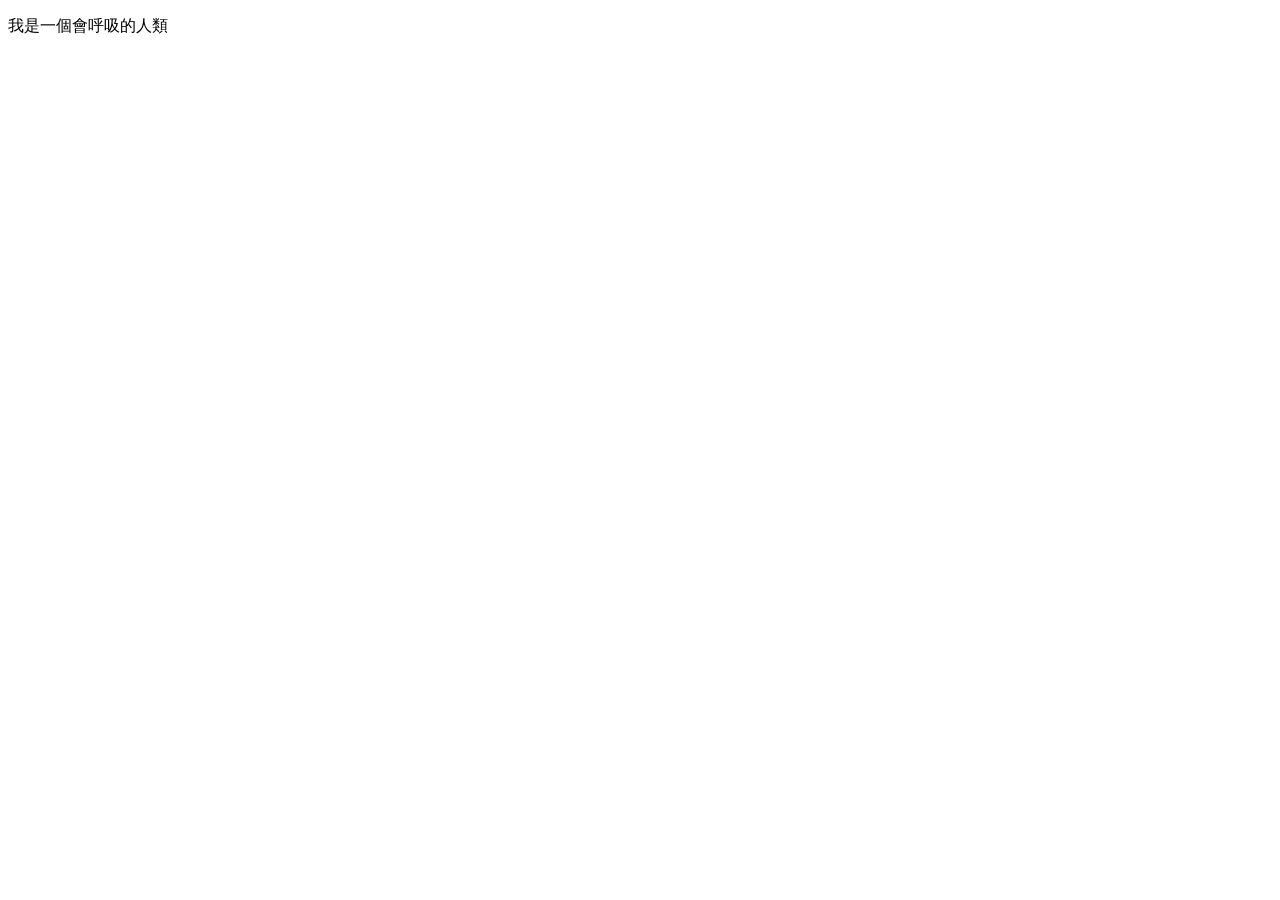
==== about.html @ a10aedde "新增關於頁面、作業頁面及首頁，包含基本的HTML結構和樣式" ====
<!DOCTYPE html>
<html lang="en">
<head>
    <meta charset="UTF-8">
    <meta name="viewport" content="width=device-width, initial-scale=1.0">
    <title>關於我的資訊</title>
</head>
<body>
    <p>我是一個會呼吸的人類</p>
</body>
</html>
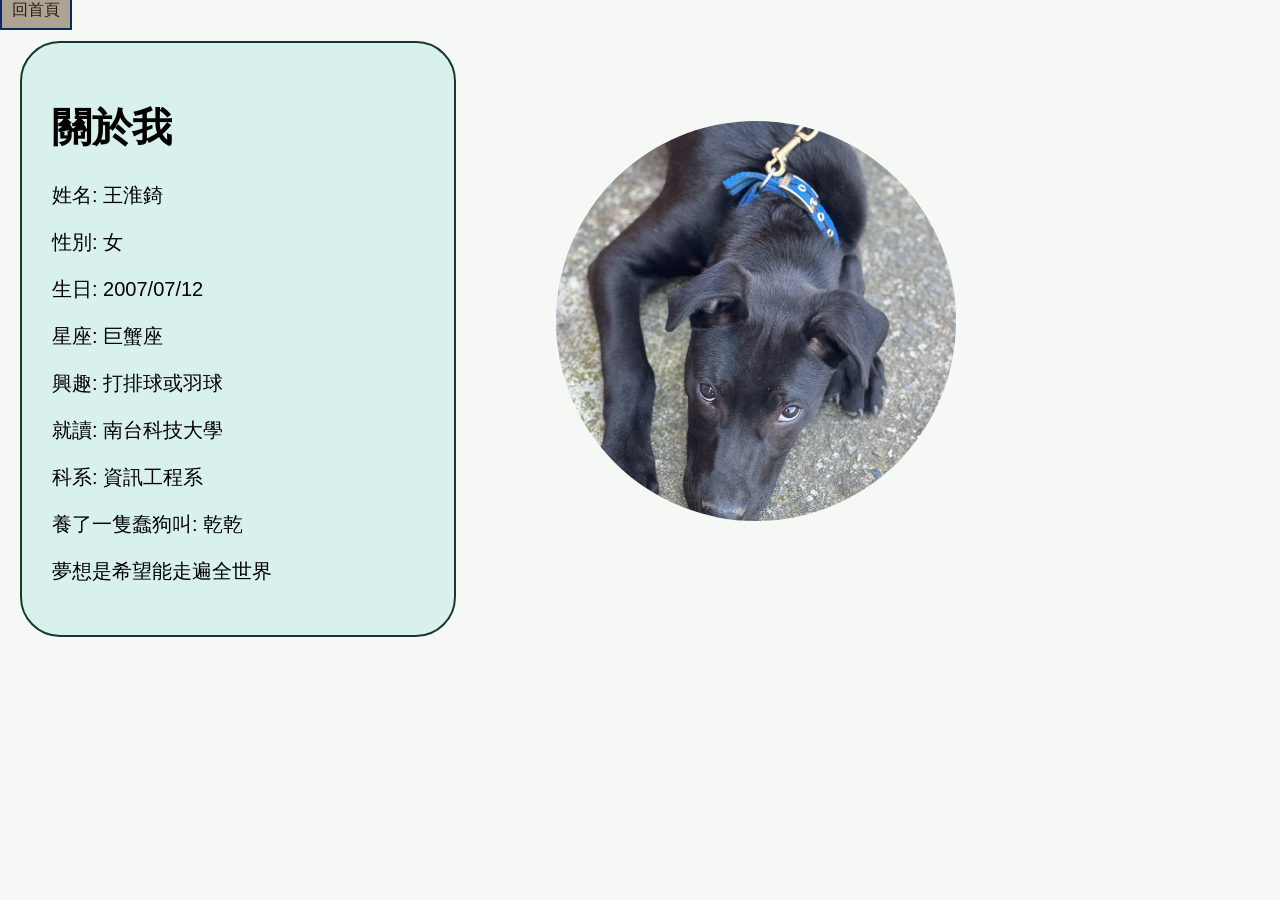
==== commit d83af554: "新增回首頁連結至各頁面，調整樣式以改善使用者介面 自我介紹以及回首頁" ====
--- a/about.html
+++ b/about.html
@@ -1,11 +1,74 @@
 <!DOCTYPE html>
-<html lang="en">
+<html lang="zh-TW">
 <head>
-    <meta charset="UTF-8">
-    <meta name="viewport" content="width=device-width, initial-scale=1.0">
-    <title>關於我的資訊</title>
+  <meta charset="UTF-8" />
+  <meta name="viewport" content="width=device-width, initial-scale=1.0"/>
+  <title>關於我的資訊</title>
+  <style>
+    body {
+        background-color: #f6f8f6; /* 設定整個頁面的背景顏色 */
+        margin: 0;
+        padding: 0;
+      }
+      .container {
+        display: flex;
+        gap: 20px;
+        padding: 20px;
+      }
+
+    .info-box {
+      border: 2px solid #18392e;
+      border-radius: 40px;
+      background-color: #d8f1ed;
+      padding: 30px;
+      font-family: Arial, sans-serif;
+      font-size: 20px;
+      width: 30%;
+    }
+
+    .image-box img {
+      width: 400px;
+      height: 400px;
+      border-radius: 50%;
+      object-fit: cover;
+      display: block;
+      margin: 0 auto;
+    }
+    .circle-image {
+        width: 200px;
+        height: 200px;
+        border-radius: 50%;
+        object-fit: cover;
+        padding: 80px; /* 調整圖片內容與邊框之間的距離 */
+      }
+      a{
+        color: rgb(42, 26, 26);
+        background-color: rgb(172, 163, 146);
+        text-decoration: none;
+        padding: 10px;
+        border: 2px solid rgb(13, 41, 100);
+    }
+
+  </style>
 </head>
 <body>
-    <p>我是一個會呼吸的人類</p>
+    <a href ="index.html">回首頁</a> <!-- 回首頁 -->
+  <div class="container">
+    <div class="info-box">
+        <h1>關於我</h1>
+      <p>姓名: 王淮錡</p>
+      <p>性別: 女</p>
+      <p>生日: 2007/07/12</p>
+      <p>星座: 巨蟹座</p>
+      <p>興趣: 打排球或羽球</p>
+      <p>就讀: 南台科技大學</p>
+      <p>科系: 資訊工程系</p>
+      <p>養了一隻蠢狗叫: 乾乾</p>
+      <p>夢想是希望能走遍全世界</p>
+    </div>
+    <div class="image-box">
+      <img src="乾乾.jpg" alt="乾乾的照片"class="circle-image"/>
+    </div>
+  </div> 
 </body>
-</html>+</html>
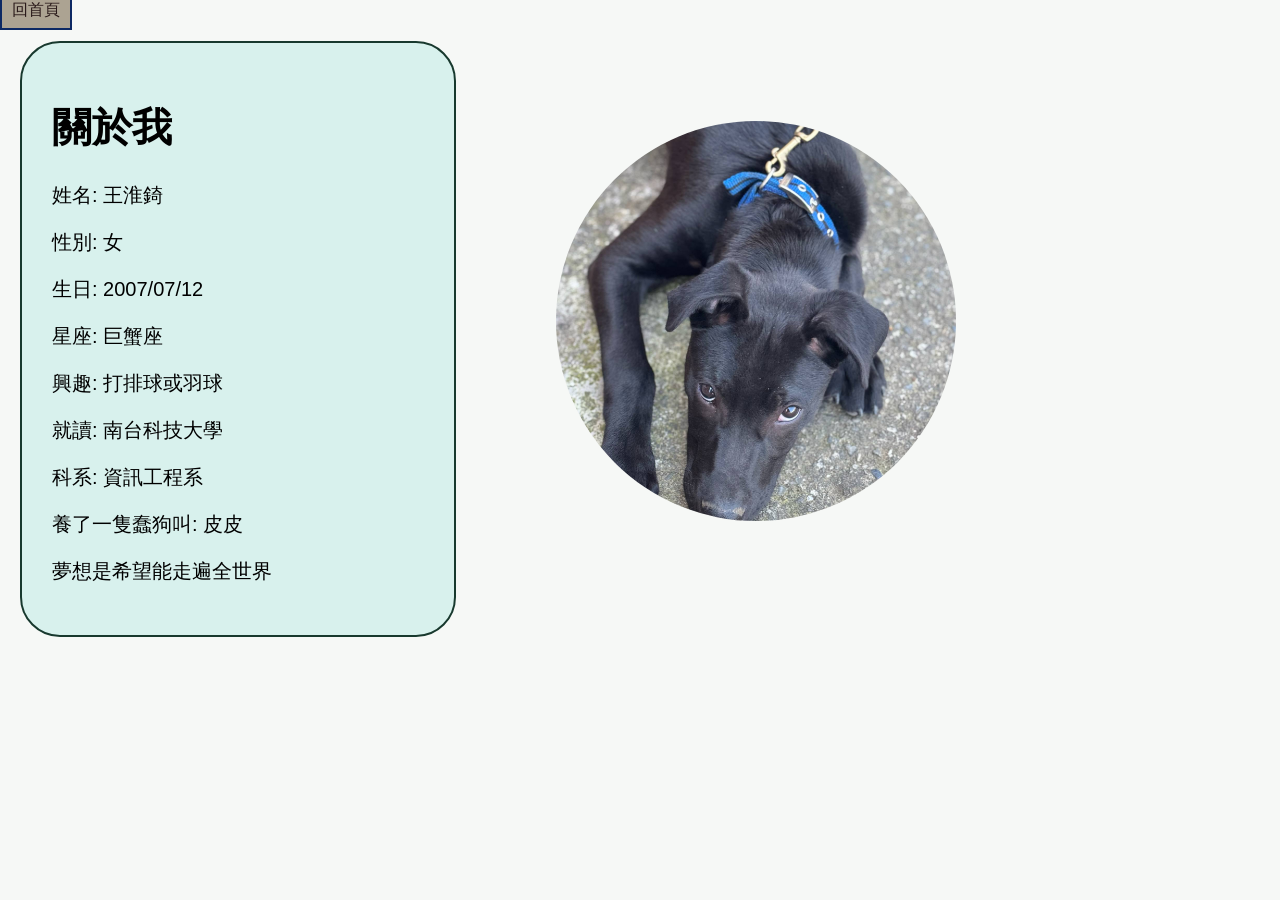
==== commit 5939b118: "更改名字" ====
--- a/about.html
+++ b/about.html
@@ -63,11 +63,11 @@
       <p>興趣: 打排球或羽球</p>
       <p>就讀: 南台科技大學</p>
       <p>科系: 資訊工程系</p>
-      <p>養了一隻蠢狗叫: 乾乾</p>
+      <p>養了一隻蠢狗叫: 皮皮</p>
       <p>夢想是希望能走遍全世界</p>
     </div>
     <div class="image-box">
-      <img src="乾乾.jpg" alt="乾乾的照片"class="circle-image"/>
+      <img src="皮皮.jpg" alt="皮皮的照片"class="circle-image"/>
     </div>
   </div> 
 </body>
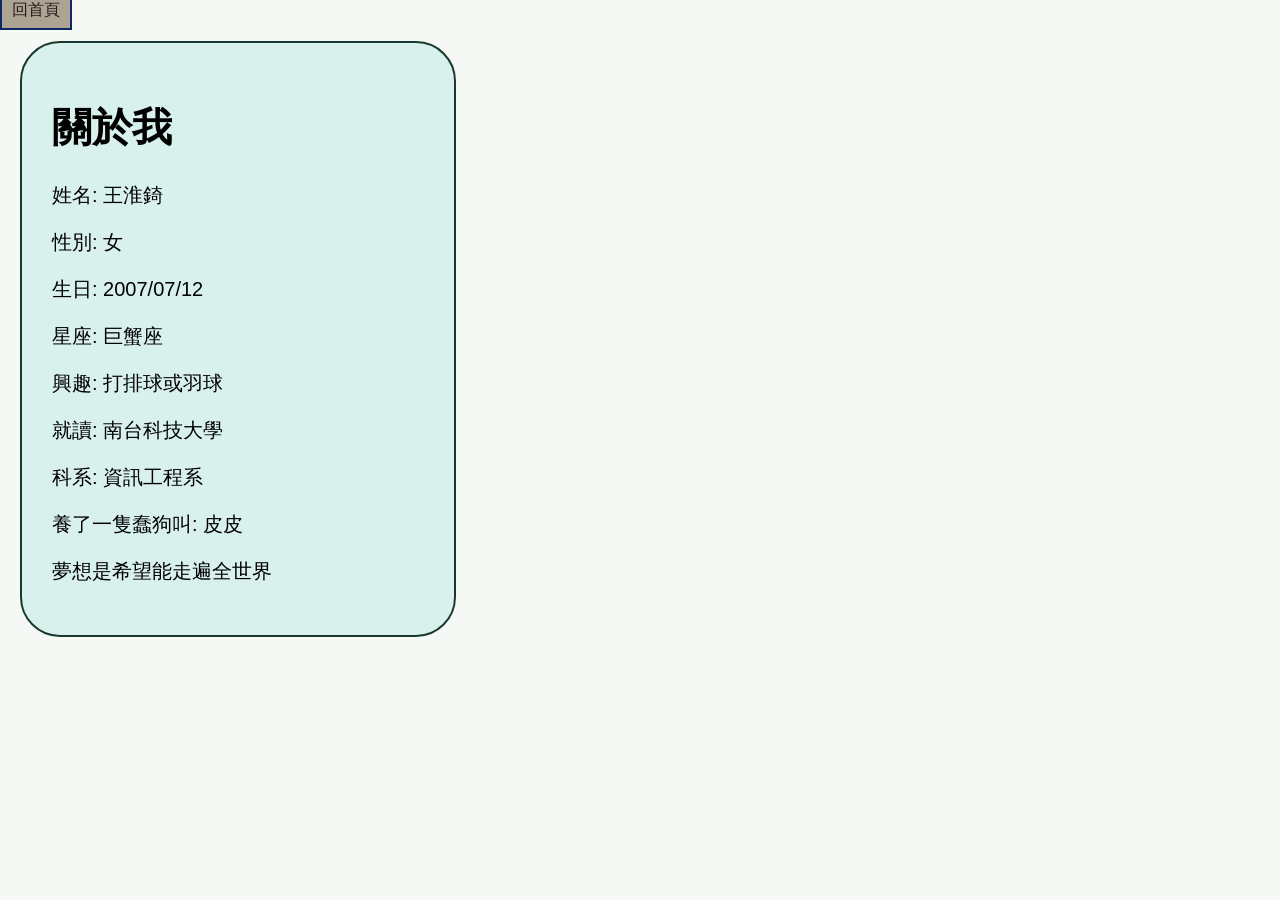
==== commit 83f37880: "新增關於我的資訊頁面，包含個人資料及圖片" ====
--- a/about.html
+++ b/about.html
@@ -71,4 +71,4 @@
     </div>
   </div> 
 </body>
-</html>
+</html>
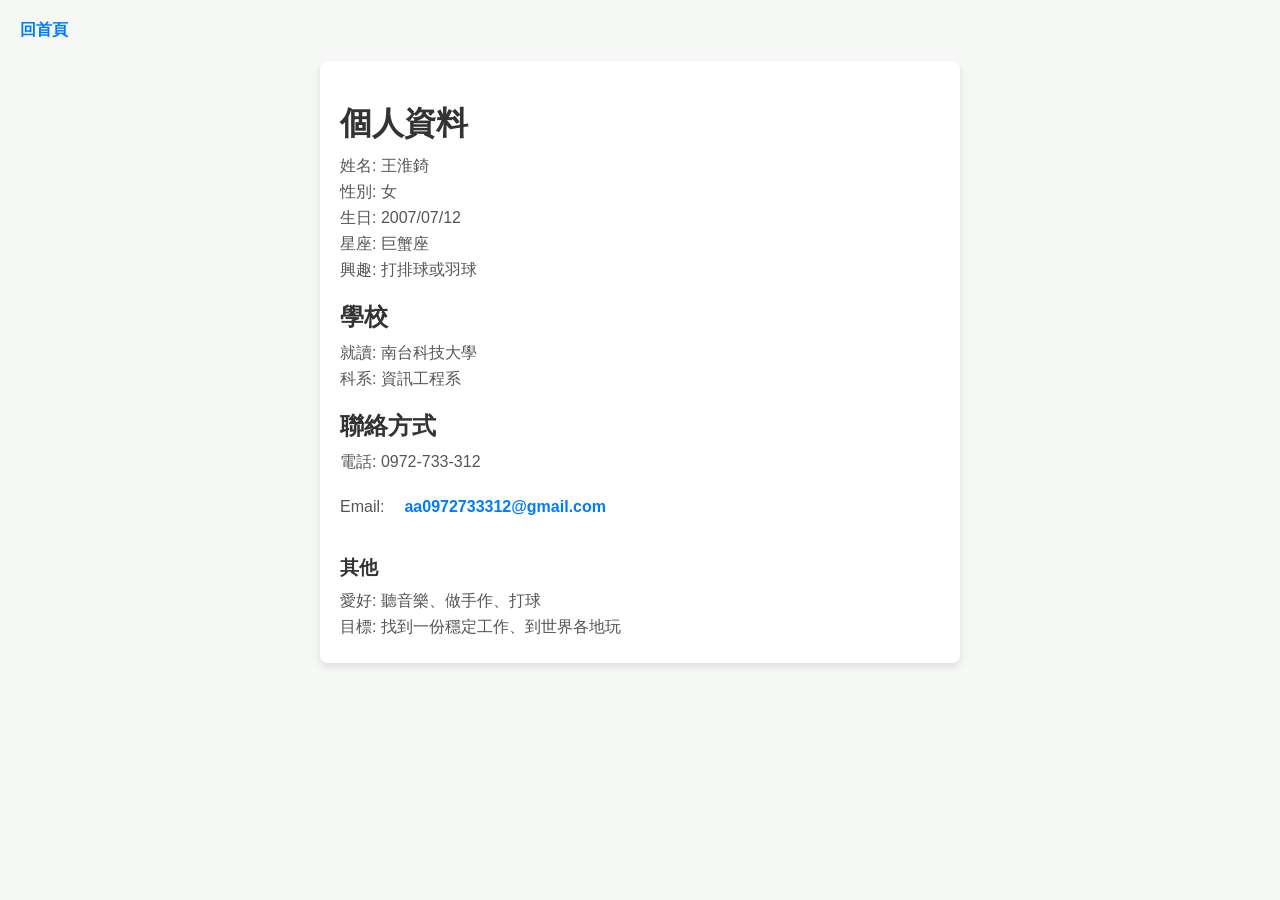
==== commit 684e8229: "基本排版，未加圖片1-1 調整關於我的資訊頁面，更新個人資料及聯絡方式，並改善樣式" ====
--- a/about.html
+++ b/about.html
@@ -2,73 +2,69 @@
 <html lang="zh-TW">
 <head>
   <meta charset="UTF-8" />
-  <meta name="viewport" content="width=device-width, initial-scale=1.0"/>
+  <meta name="viewport" content="width=device-width, initial-scale=1.0" />
   <title>關於我的資訊</title>
   <style>
     body {
-        background-color: #f6f8f6; /* 設定整個頁面的背景顏色 */
-        margin: 0;
-        padding: 0;
-      }
-      .container {
-        display: flex;
-        gap: 20px;
-        padding: 20px;
-      }
-
-    .info-box {
-      border: 2px solid #18392e;
-      border-radius: 40px;
-      background-color: #d8f1ed;
-      padding: 30px;
-      font-family: Arial, sans-serif;
-      font-size: 20px;
-      width: 30%;
+      background-color: #f6f8f6; /* 設定整個頁面的背景顏色 */
+      margin: 0;
+      padding: 0;
+      font-family: Arial, sans-serif; /* 設定字型 */
     }
-
-    .image-box img {
-      width: 400px;
-      height: 400px;
-      border-radius: 50%;
-      object-fit: cover;
-      display: block;
-      margin: 0 auto;
+    .container {
+      display: flex;
+      flex-direction: column; /* 調整為垂直排列 */
+      gap: 20px;
+      padding: 20px;
+      max-width: 600px; /* 限制容器寬度 */
+      margin: 0 auto; /* 置中容器 */
+      background-color: #ffffff; /* 設定容器背景顏色 */
+      box-shadow: 0 4px 8px rgba(0, 0, 0, 0.1); /* 增加陰影效果 */
+      border-radius: 8px; /* 圓角效果 */
     }
-    .circle-image {
-        width: 200px;
-        height: 200px;
-        border-radius: 50%;
-        object-fit: cover;
-        padding: 80px; /* 調整圖片內容與邊框之間的距離 */
-      }
-      a{
-        color: rgb(42, 26, 26);
-        background-color: rgb(172, 163, 146);
-        text-decoration: none;
-        padding: 10px;
-        border: 2px solid rgb(13, 41, 100);
+    .info-box h1, .info-box h2, .info-box h3 {
+      color: #333333; /* 標題文字顏色 */
+      margin-bottom: 10px;
     }
-
+    .info-box p {
+      color: #555555; /* 內容文字顏色 */
+      margin: 5px 0;
+    }
+    a {
+      display: inline-block;
+      margin: 20px;
+      text-decoration: none;
+      color: #007BFF; /* 超連結顏色 */
+      font-weight: bold;
+    }
+    a:hover {
+      text-decoration: underline; /* 滑鼠移過時的效果 */
+    }
   </style>
 </head>
 <body>
-    <a href ="index.html">回首頁</a> <!-- 回首頁 -->
+  <a href="index.html">回首頁</a> <!-- 回首頁 -->
   <div class="container">
     <div class="info-box">
-        <h1>關於我</h1>
+      <h1>個人資料</h1>
       <p>姓名: 王淮錡</p>
       <p>性別: 女</p>
       <p>生日: 2007/07/12</p>
       <p>星座: 巨蟹座</p>
       <p>興趣: 打排球或羽球</p>
+
+      <h2>學校</h2>
       <p>就讀: 南台科技大學</p>
       <p>科系: 資訊工程系</p>
-      <p>養了一隻蠢狗叫: 皮皮</p>
-      <p>夢想是希望能走遍全世界</p>
+
+      <h2>聯絡方式</h2>
+      <p>電話: 0972-733-312</p>
+      <p>Email:<a href="mailto:aa0972733312@gmail.com">aa0972733312@gmail.com</a></p>
+
+      <h3>其他</h3>
+      <p>愛好: 聽音樂、做手作、打球</p>
+      <p>目標: 找到一份穩定工作、到世界各地玩</p>
     </div>
-    <div class="image-box">
-      <img src="皮皮.jpg" alt="皮皮的照片"class="circle-image"/>
-    </div>
-  </div> 
+  </div>
 </body>
 </html>
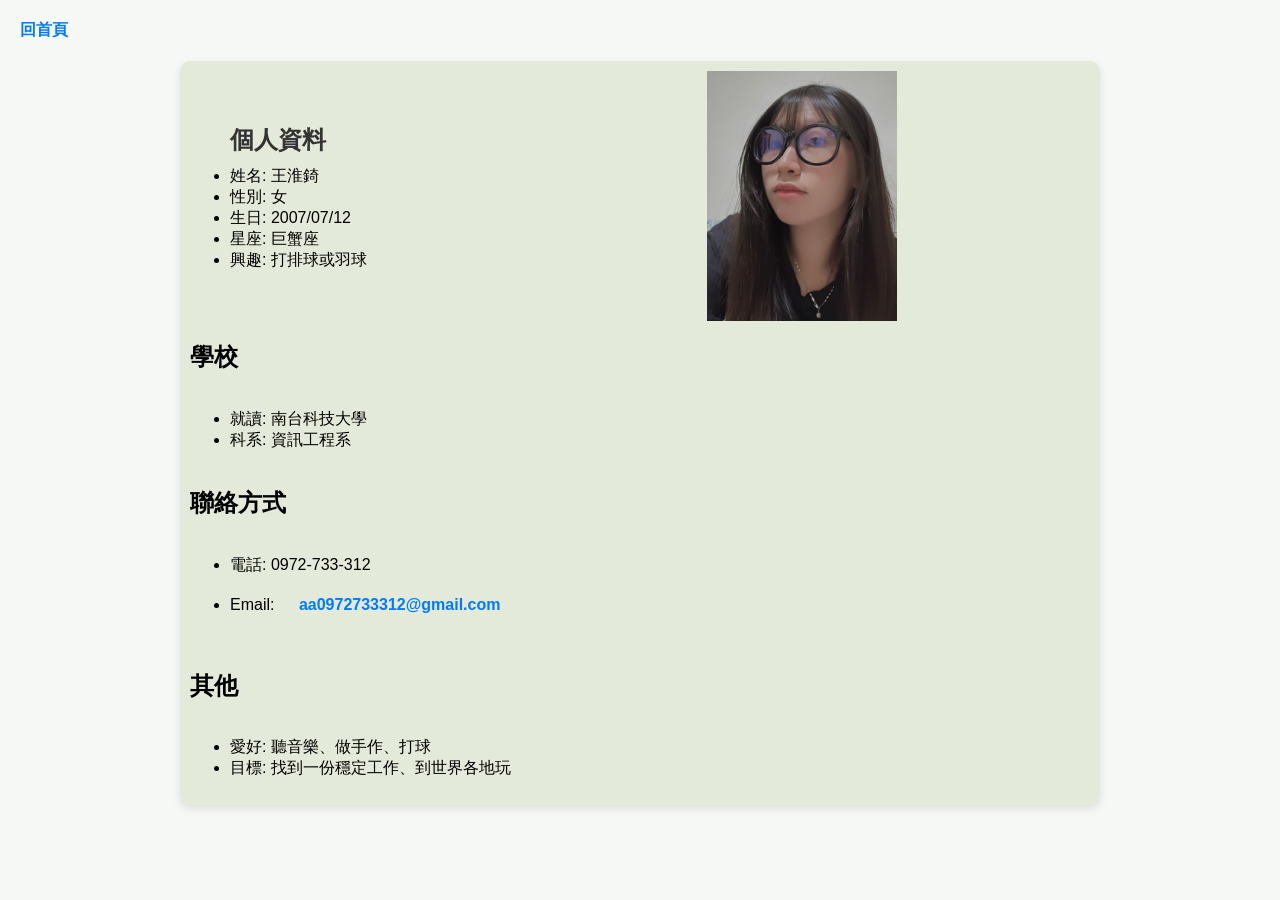
==== commit d00ae2a8: "文字間距仍要修改，自介排本1-2 調整個人資料頁面樣式，新增圖片顯示及內容結構優化" ====
--- a/about.html
+++ b/about.html
@@ -14,13 +14,19 @@
     .container {
       display: flex;
       flex-direction: column; /* 調整為垂直排列 */
-      gap: 20px;
-      padding: 20px;
-      max-width: 600px; /* 限制容器寬度 */
+      gap: 0px; /* 調整容器內部元素的間距 */
+      padding: 10px;
+      max-width: 900px; /* 限制容器寬度 */
+      max-height: 900px; /* 限制容器高度 */
       margin: 0 auto; /* 置中容器 */
-      background-color: #ffffff; /* 設定容器背景顏色 */
+      background-color: #e4ead9; /* 設定容器背景顏色 */
       box-shadow: 0 4px 8px rgba(0, 0, 0, 0.1); /* 增加陰影效果 */
-      border-radius: 8px; /* 圓角效果 */
+      border-radius: 10px; /* 圓角效果 */
+    }
+    .info-box {
+      display: flex;
+      align-items: center; /* 垂直置中 */
+      gap: 40px; /* 調整圖片與文字的間距 */
     }
     .info-box h1, .info-box h2, .info-box h3 {
       color: #333333; /* 標題文字顏色 */
@@ -40,31 +46,52 @@
     a:hover {
       text-decoration: underline; /* 滑鼠移過時的效果 */
     }
+    .profile-image {
+      width: 190px; /* 設定圖片寬度 */
+      height: 250px; /* 設定圖片高度，與寬度相等 */
+      object-fit: cover; /* 確保圖片內容適配容器 */
+      margin-left: 300px; /* 調整圖片與文字的距離 */
+    }
+    .h2{
+      margin-top: 10px; /* 調整標題與上方內容的距離 */
+    }
   </style>
 </head>
 <body>
   <a href="index.html">回首頁</a> <!-- 回首頁 -->
   <div class="container">
     <div class="info-box">
-      <h1>個人資料</h1>
-      <p>姓名: 王淮錡</p>
-      <p>性別: 女</p>
-      <p>生日: 2007/07/12</p>
-      <p>星座: 巨蟹座</p>
-      <p>興趣: 打排球或羽球</p>
+      <!-- 圖片放在文字右側 -->
+      <div class="text-content">
+        <ul>
+          <h2>個人資料</h2>
+          <li>姓名: 王淮錡</li>
+          <li>性別: 女</li>
+          <li>生日: 2007/07/12</li>
+          <li>星座: 巨蟹座</li>
+          <li>興趣: 打排球或羽球</li>
+        </ul>
+      </div>
+      <img src="我.jpg" alt="個人照片" class="profile-image" />
+    </div>
 
-      <h2>學校</h2>
-      <p>就讀: 南台科技大學</p>
-      <p>科系: 資訊工程系</p>
+    <h2>學校</h2>
+    <ul>
+      <li>就讀: 南台科技大學</li>
+      <li>科系: 資訊工程系</li>
+    </ul>
 
-      <h2>聯絡方式</h2>
-      <p>電話: 0972-733-312</p>
-      <p>Email:<a href="mailto:aa0972733312@gmail.com">aa0972733312@gmail.com</a></p>
+    <h2>聯絡方式</h2>
+    <ul>
+      <li>電話: 0972-733-312</li>
+      <li>Email: <a href="mailto:aa0972733312@gmail.com">aa0972733312@gmail.com</a></li>
+    </ul>
 
-      <h3>其他</h3>
-      <p>愛好: 聽音樂、做手作、打球</p>
-      <p>目標: 找到一份穩定工作、到世界各地玩</p>
-    </div>
+    <h2>其他</h2>
+    <ul>
+      <li>愛好: 聽音樂、做手作、打球</li>
+      <li>目標: 找到一份穩定工作、到世界各地玩</li>
+    </ul>
   </div>
 </body>
 </html>
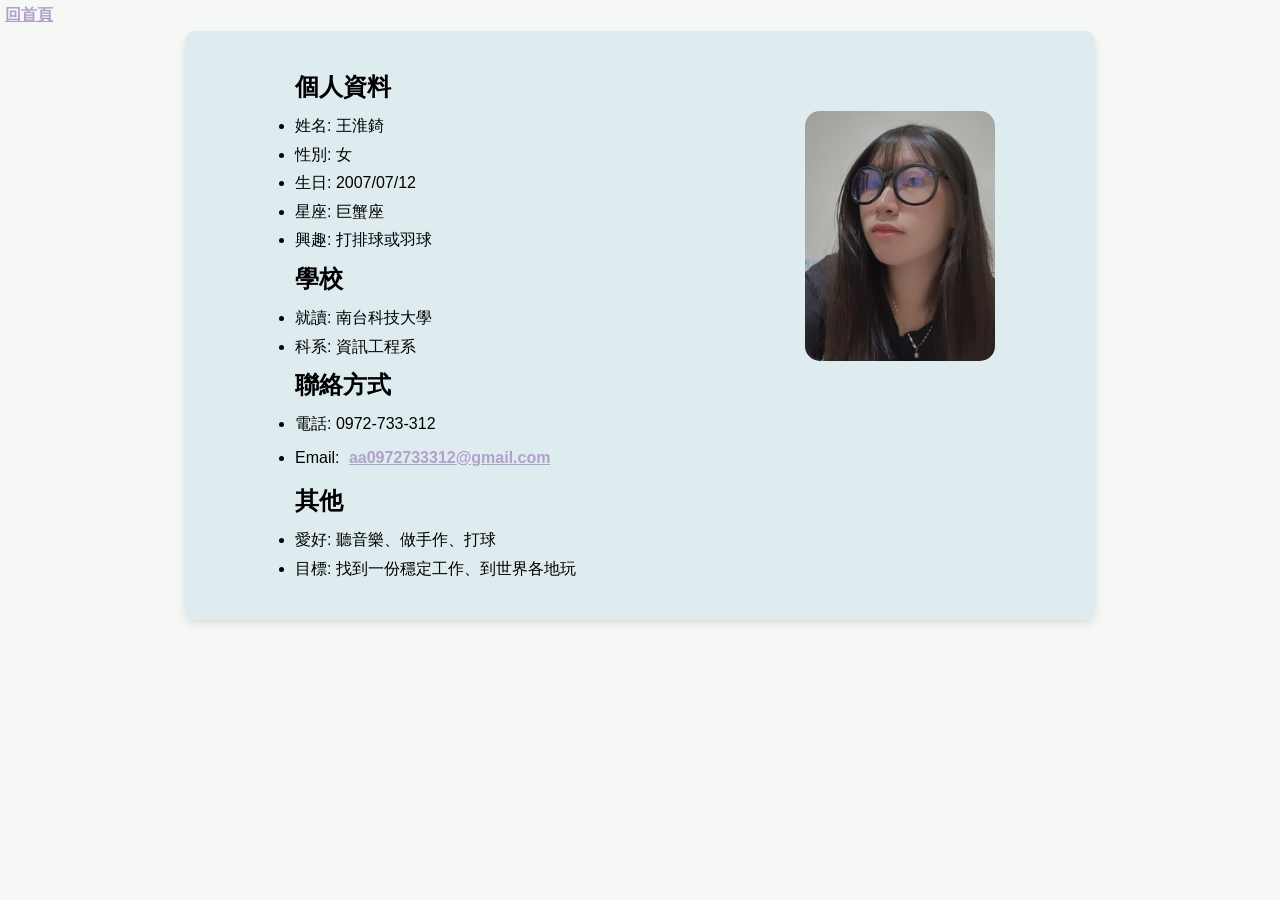
==== commit cdf35684: "調整關於我的資訊頁面樣式，更新排版及內容，並重新定位圖片" ====
--- a/about.html
+++ b/about.html
@@ -12,86 +12,91 @@
       font-family: Arial, sans-serif; /* 設定字型 */
     }
     .container {
+      position: relative; /* 設定容器為相對定位 */
       display: flex;
       flex-direction: column; /* 調整為垂直排列 */
-      gap: 0px; /* 調整容器內部元素的間距 */
-      padding: 10px;
-      max-width: 900px; /* 限制容器寬度 */
-      max-height: 900px; /* 限制容器高度 */
+      padding: 30px; /* 調整容器內邊距 */
+      max-width: 850px; /* 限制容器寬度 */
       margin: 0 auto; /* 置中容器 */
-      background-color: #e4ead9; /* 設定容器背景顏色 */
+      background-color: #deecef; /* 設定容器背景顏色 */
       box-shadow: 0 4px 8px rgba(0, 0, 0, 0.1); /* 增加陰影效果 */
       border-radius: 10px; /* 圓角效果 */
     }
     .info-box {
       display: flex;
+      justify-content: space-between; /* 讓文字靠左 */
       align-items: center; /* 垂直置中 */
-      gap: 40px; /* 調整圖片與文字的間距 */
+      gap: 20px; /* 調整文字與其他內容的間距 */
     }
-    .info-box h1, .info-box h2, .info-box h3 {
-      color: #333333; /* 標題文字顏色 */
-      margin-bottom: 10px;
-    }
-    .info-box p {
-      color: #555555; /* 內容文字顏色 */
-      margin: 5px 0;
+    .text-content {
+      flex: 10; /* 讓文字內容占據剩餘空間 */
+      text-align: left; /* 文字靠左對齊 */
+      margin-left: 80px; /* 調整文字與容器左邊的距離 */
     }
     a {
       display: inline-block;
-      margin: 20px;
-      text-decoration: none;
-      color: #007BFF; /* 超連結顏色 */
+      margin: 5px;
+      color: #b1a1ca;
       font-weight: bold;
     }
-    a:hover {
-      text-decoration: underline; /* 滑鼠移過時的效果 */
+    .profile-image {
+      position: absolute; /* 設定圖片為絕對定位 */
+      top: 80px; /* 距離容器頂部10px */
+      right: 100px; /* 距離容器右側10px */
+      width: 190px; /* 設定圖片寬度 */
+      height: 250px; /* 設定圖片高度 */
+      object-fit: cover; /* 確保圖片內容適配容器 */
+      border-radius: 15px; /* 圓角效果 */
     }
-    .profile-image {
-      width: 190px; /* 設定圖片寬度 */
-      height: 250px; /* 設定圖片高度，與寬度相等 */
-      object-fit: cover; /* 確保圖片內容適配容器 */
-      margin-left: 300px; /* 調整圖片與文字的距離 */
+    h2 {
+      text-align: left; /* 標題靠左對齊 */
+      margin: 8px 0; /* 調整標題上下間距 */
+      line-height: 1.5; /* 調整標題行距 */
     }
-    .h2{
-      margin-top: 10px; /* 調整標題與上方內容的距離 */
+    ul {
+      padding: 0; /* 移除內部間距 */
+      margin: 8px 0; /* 調整列表的上下間距 */
+      list-style-type: disc; /* 恢復列表符號為圓點 */
+    }
+    li {
+      margin: 3px 0; /* 調整列表項的上下間距 */
+      line-height: 1.6; /* 調整列表項的行距 */
     }
   </style>
 </head>
 <body>
   <a href="index.html">回首頁</a> <!-- 回首頁 -->
   <div class="container">
+    <!-- 圖片放在右上角 -->
+    <img src="我.jpg" alt="個人照片" class="profile-image" />
     <div class="info-box">
-      <!-- 圖片放在文字右側 -->
+      <!-- 文字靠左 -->
       <div class="text-content">
+        <h2>個人資料</h2>
         <ul>
-          <h2>個人資料</h2>
           <li>姓名: 王淮錡</li>
           <li>性別: 女</li>
           <li>生日: 2007/07/12</li>
           <li>星座: 巨蟹座</li>
           <li>興趣: 打排球或羽球</li>
         </ul>
+        <h2>學校</h2>
+        <ul>
+          <li>就讀: 南台科技大學</li>
+          <li>科系: 資訊工程系</li>
+        </ul>
+        <h2>聯絡方式</h2>
+        <ul>
+          <li>電話: 0972-733-312</li>
+          <li>Email: <a href="mailto:aa0972733312@gmail.com">aa0972733312@gmail.com</a></li>
+        </ul>
+        <h2>其他</h2>
+        <ul>
+          <li>愛好: 聽音樂、做手作、打球</li>
+          <li>目標: 找到一份穩定工作、到世界各地玩</li>
+        </ul>
       </div>
-      <img src="我.jpg" alt="個人照片" class="profile-image" />
     </div>
-
-    <h2>學校</h2>
-    <ul>
-      <li>就讀: 南台科技大學</li>
-      <li>科系: 資訊工程系</li>
-    </ul>
-
-    <h2>聯絡方式</h2>
-    <ul>
-      <li>電話: 0972-733-312</li>
-      <li>Email: <a href="mailto:aa0972733312@gmail.com">aa0972733312@gmail.com</a></li>
-    </ul>
-
-    <h2>其他</h2>
-    <ul>
-      <li>愛好: 聽音樂、做手作、打球</li>
-      <li>目標: 找到一份穩定工作、到世界各地玩</li>
-    </ul>
   </div>
 </body>
-</html>+</html>
